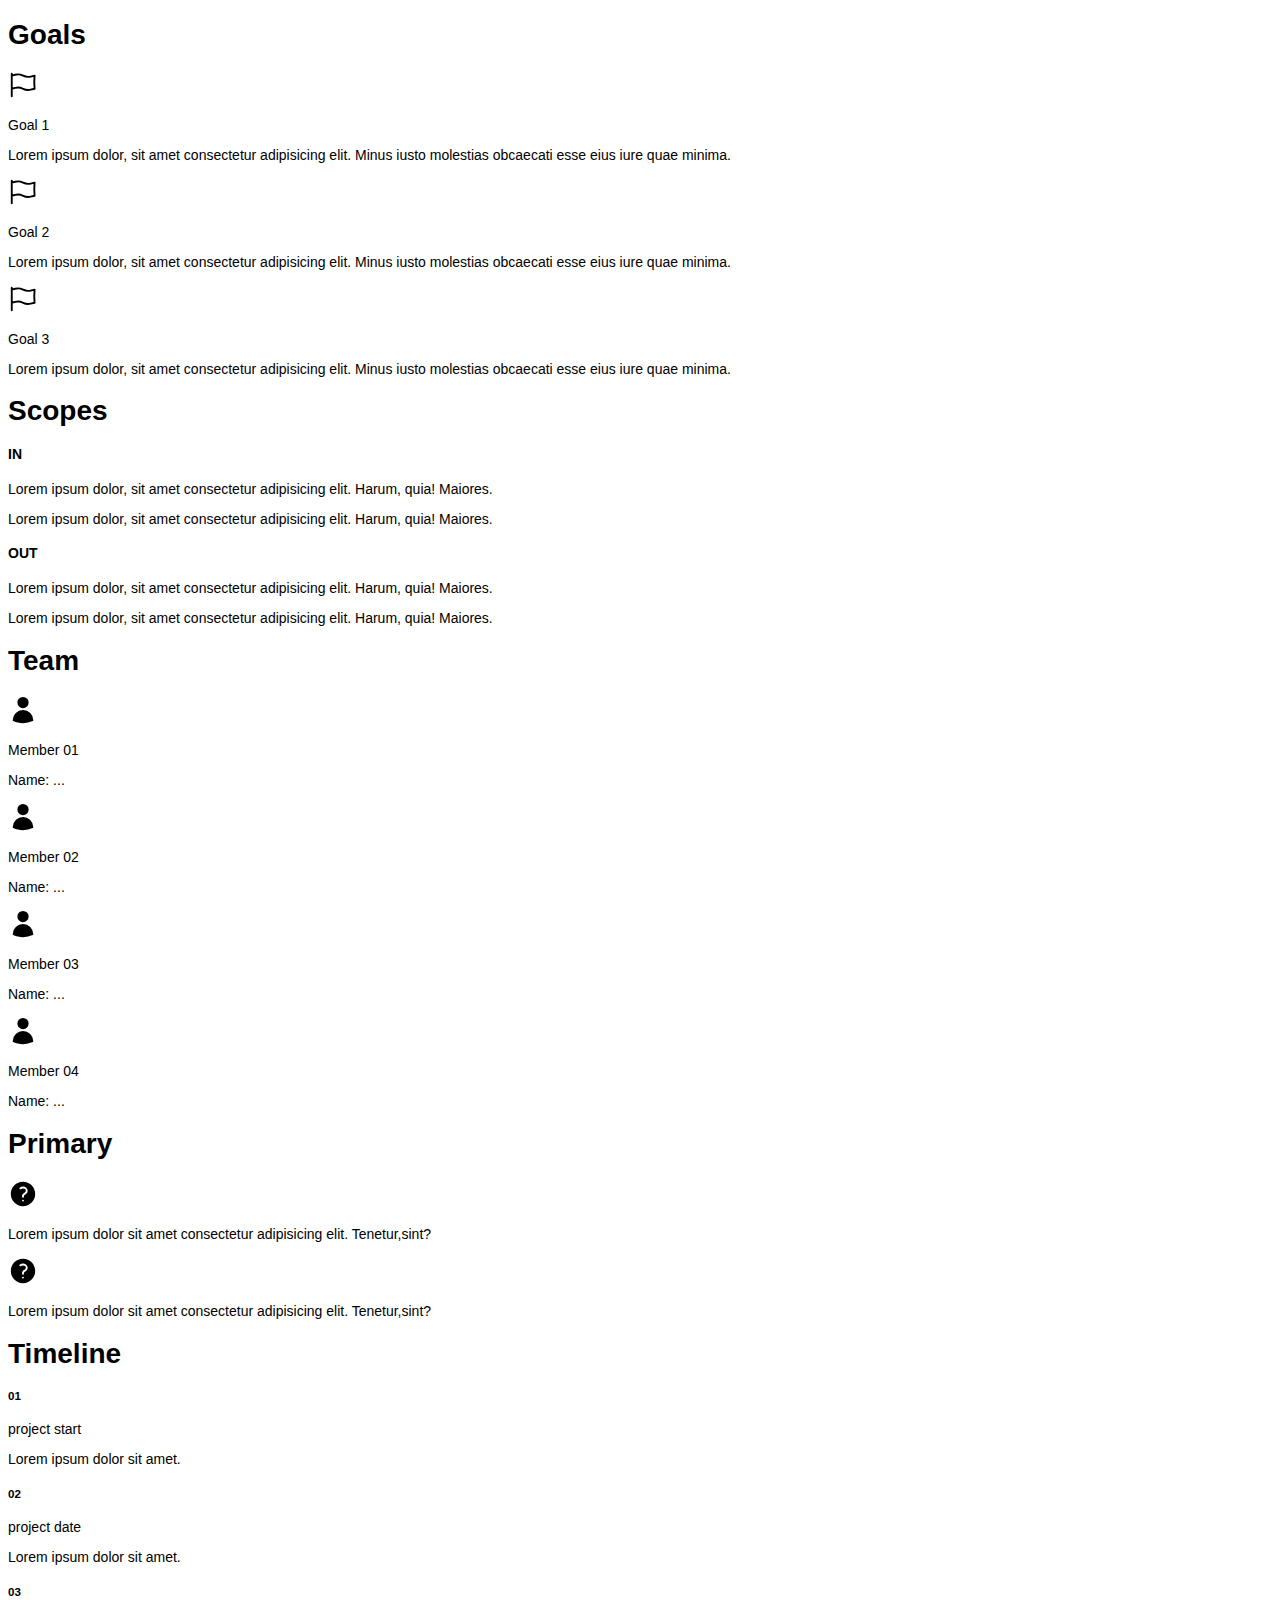
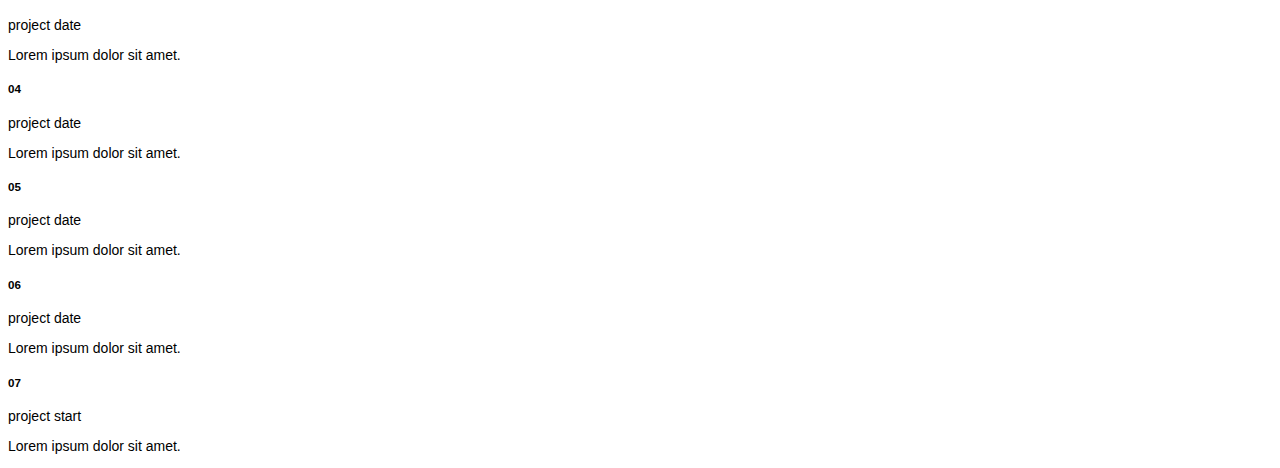
==== digital-cv.html @ 0c56d96a "Add files via upload" ====
<!DOCTYPE html>
<html lang="en">
  <head>
    <meta charset="UTF-8" />
    <meta http-equiv="X-UA-Compatible" content="IE=edge" />
    <meta name="viewport" content="width=device-width, initial-scale=1.0" />
    <title>digital-cv</title>
    <link href="./CSS/digital-laptop.css" rel="stylesheet" />
    <link href="./CSS/digital-mobile.css" rel="stylesheet" />
    <link href="./CSS/digital-tablet.css" rel="stylesheet" />

    <link
      href="https://cdn.jsdelivr.net/npm/bootstrap@5.0.2/dist/css/bootstrap.min.css"
      rel="stylesheet"
      integrity="sha384-EVSTQN3/azprG1Anm3QDgpJLIm9Nao0Yz1ztcQTwFspd3yD65VohhpuuCOmLASjC"
      crossorigin="anonymous"
    />
  </head>
  <body
    style="
      font-family: Inter, sans-serif;
      font-size: 14px;
      top: 5px;
      box-sizing: border-box;
    "
  >
    <section>
      <div class="container bg-primary p-4">
        <div class="goal p-2 bg-light">
          <div class="border-bottom border-primary text-primary">
            <h1>Goals</h1>
          </div>

          <div class="row">
            <div class="col-md-2 text-center border-bottom pt-3">
              <svg
                xmlns="http://www.w3.org/2000/svg"
                fill="none"
                viewBox="0 0 24 24"
                stroke-width="1.5"
                stroke="currentColor"
                class="w-6 h-6"
                style="width: 30px; height: 30px"
              >
                <path
                  stroke-linecap="round"
                  stroke-linejoin="round"
                  d="M3 3v1.5M3 21v-6m0 0l2.77-.693a9 9 0 016.208.682l.108.054a9 9 0 006.086.71l3.114-.732a48.524 48.524 0 01-.005-10.499l-3.11.732a9 9 0 01-6.085-.711l-.108-.054a9 9 0 00-6.208-.682L3 4.5M3 15V4.5"
                />
              </svg>
            </div>

            <div class="col-md-10 border-bottom">
              <p class="py-2 m-0 fw-bolder">Goal 1</p>
              <p>
                Lorem ipsum dolor, sit amet consectetur adipisicing elit. Minus
                iusto molestias obcaecati esse eius iure quae minima.
              </p>
            </div>

            <div class="col-md-2 text-center border-bottom pt-3">
              <svg
                xmlns="http://www.w3.org/2000/svg"
                fill="none"
                viewBox="0 0 24 24"
                stroke-width="1.5"
                stroke="currentColor"
                class="w-6 h-6"
                style="width: 30px; height: 30px"
              >
                <path
                  stroke-linecap="round"
                  stroke-linejoin="round"
                  d="M3 3v1.5M3 21v-6m0 0l2.77-.693a9 9 0 016.208.682l.108.054a9 9 0 006.086.71l3.114-.732a48.524 48.524 0 01-.005-10.499l-3.11.732a9 9 0 01-6.085-.711l-.108-.054a9 9 0 00-6.208-.682L3 4.5M3 15V4.5"
                />
              </svg>
            </div>

            <div class="col-md-10 border-bottom">
              <p class="py-2 m-0 fw-bolder">Goal 2</p>
              <p>
                Lorem ipsum dolor, sit amet consectetur adipisicing elit. Minus
                iusto molestias obcaecati esse eius iure quae minima.
              </p>
            </div>

            <div class="col-md-2 text-center border-bottom pt-3 mb-5">
              <svg
                xmlns="http://www.w3.org/2000/svg"
                fill="none"
                viewBox="0 0 24 24"
                stroke-width="1.5"
                stroke="currentColor"
                class="w-6 h-6"
                style="width: 30px; height: 30px"
              >
                <path
                  stroke-linecap="round"
                  stroke-linejoin="round"
                  d="M3 3v1.5M3 21v-6m0 0l2.77-.693a9 9 0 016.208.682l.108.054a9 9 0 006.086.71l3.114-.732a48.524 48.524 0 01-.005-10.499l-3.11.732a9 9 0 01-6.085-.711l-.108-.054a9 9 0 00-6.208-.682L3 4.5M3 15V4.5"
                />
              </svg>
            </div>

            <div class="col-md-10 border-bottom mb-5">
              <p class="py-2 m-0 fw-bolder">Goal 3</p>
              <p>
                Lorem ipsum dolor, sit amet consectetur adipisicing elit. Minus
                iusto molestias obcaecati esse eius iure quae minima.
              </p>
            </div>
          </div>
        </div>

        <!-- scopes -->
        <div class="scopes p-2 bg-light">
          <div class="border-bottom border-primary text-primary border-bottom">
            <h1 class="text-primary">Scopes</h1>
          </div>

          <div class="row p-3 mb-5">
            <div class="col-md-6">
              <h4 class="fw-bolder">IN</h4>
              <p class="my-4">
                Lorem ipsum dolor, sit amet consectetur adipisicing elit. Harum,
                quia! Maiores.
              </p>
              <p>
                Lorem ipsum dolor, sit amet consectetur adipisicing elit. Harum,
                quia! Maiores.
              </p>
            </div>

            <div class="col-md-6">
              <h4 class="fw-bolder">OUT</h4>
              <p class="my-4">
                Lorem ipsum dolor, sit amet consectetur adipisicing elit. Harum,
                quia! Maiores.
              </p>
              <p>
                Lorem ipsum dolor, sit amet consectetur adipisicing elit. Harum,
                quia! Maiores.
              </p>
            </div>
          </div>
        </div>
        <!-- team -->

        <div class="team p-2 bg-light">
          <div class="border-bottom border-primary text-primary team">
            <h1>Team</h1>
          </div>
          <div class="row">
            <div class="col-md-3 text-center pt-3">
              <svg
                xmlns="http://www.w3.org/2000/svg"
                viewBox="0 0 24 24"
                fill="currentColor"
                class="w-6 h-6"
                style="width: 30px; height: 30px"
              >
                <path
                  fill-rule="evenodd"
                  d="M7.5 6a4.5 4.5 0 119 0 4.5 4.5 0 01-9 0zM3.751 20.105a8.25 8.25 0 0116.498 0 .75.75 0 01-.437.695A18.683 18.683 0 0112 22.5c-2.786 0-5.433-.608-7.812-1.7a.75.75 0 01-.437-.695z"
                  clip-rule="evenodd"
                />
              </svg>
            </div>
            <div class="col-md-9">
              <p class="my-2 fw-bolder">Member 01</p>
              <p>Name: ...</p>
            </div>

            <div class="col-md-3 text-center pt-3">
              <svg
                xmlns="http://www.w3.org/2000/svg"
                viewBox="0 0 24 24"
                fill="currentColor"
                class="w-6 h-6"
                style="width: 30px; height: 30px"
              >
                <path
                  fill-rule="evenodd"
                  d="M7.5 6a4.5 4.5 0 119 0 4.5 4.5 0 01-9 0zM3.751 20.105a8.25 8.25 0 0116.498 0 .75.75 0 01-.437.695A18.683 18.683 0 0112 22.5c-2.786 0-5.433-.608-7.812-1.7a.75.75 0 01-.437-.695z"
                  clip-rule="evenodd"
                />
              </svg>
            </div>
            <div class="col-md-9">
              <p class="my-2 fw-bolder">Member 02</p>
              <p>Name: ...</p>
            </div>

            <div class="col-md-3 text-center pt-3">
              <svg
                xmlns="http://www.w3.org/2000/svg"
                viewBox="0 0 24 24"
                fill="currentColor"
                class="w-6 h-6"
                style="width: 30px; height: 30px"
              >
                <path
                  fill-rule="evenodd"
                  d="M7.5 6a4.5 4.5 0 119 0 4.5 4.5 0 01-9 0zM3.751 20.105a8.25 8.25 0 0116.498 0 .75.75 0 01-.437.695A18.683 18.683 0 0112 22.5c-2.786 0-5.433-.608-7.812-1.7a.75.75 0 01-.437-.695z"
                  clip-rule="evenodd"
                />
              </svg>
            </div>
            <div class="col-md-9">
              <p class="my-2 fw-bolder">Member 03</p>
              <p>Name: ...</p>
            </div>

            <div class="col-md-3 text-center pt-3">
              <svg
                xmlns="http://www.w3.org/2000/svg"
                viewBox="0 0 24 24"
                fill="currentColor"
                class="w-6 h-6"
                style="width: 30px; height: 30px"
              >
                <path
                  fill-rule="evenodd"
                  d="M7.5 6a4.5 4.5 0 119 0 4.5 4.5 0 01-9 0zM3.751 20.105a8.25 8.25 0 0116.498 0 .75.75 0 01-.437.695A18.683 18.683 0 0112 22.5c-2.786 0-5.433-.608-7.812-1.7a.75.75 0 01-.437-.695z"
                  clip-rule="evenodd"
                />
              </svg>
            </div>
            <div class="col-md-9">
              <p class="my-2 fw-bolder">Member 04</p>
              <p>Name: ...</p>
            </div>
          </div>
        </div>

        <!-- primary -->
        <div class="primary p-2 bg-light">
          <div class="border-bottom border-primary text-primary">
            <h1>Primary</h1>
          </div>
          <div class="row">
            <div class="col-md-3 text-center pt-3">
              <svg
                xmlns="http://www.w3.org/2000/svg"
                viewBox="0 0 24 24"
                fill="currentColor"
                class="w-6 h-6"
                style="width: 30px; height: 30px"
              >
                <path
                  fill-rule="evenodd"
                  d="M2.25 12c0-5.385 4.365-9.75 9.75-9.75s9.75 4.365 9.75 9.75-4.365 9.75-9.75 9.75S2.25 17.385 2.25 12zm11.378-3.917c-.89-.777-2.366-.777-3.255 0a.75.75 0 01-.988-1.129c1.454-1.272 3.776-1.272 5.23 0 1.513 1.324 1.513 3.518 0 4.842a3.75 3.75 0 01-.837.552c-.676.328-1.028.774-1.028 1.152v.75a.75.75 0 01-1.5 0v-.75c0-1.279 1.06-2.107 1.875-2.502.182-.088.351-.199.503-.331.83-.727.83-1.857 0-2.584zM12 18a.75.75 0 100-1.5.75.75 0 000 1.5z"
                  clip-rule="evenodd"
                ></path>
              </svg>
            </div>

            <div class="col-md-9 my-2">
              <p>
                Lorem ipsum dolor sit amet consectetur adipisicing elit.
                Tenetur,sint?
              </p>
            </div>

            <div class="col-md-3 text-center pt-3">
              <svg
                xmlns="http://www.w3.org/2000/svg"
                viewBox="0 0 24 24"
                fill="currentColor"
                class="w-6 h-6"
                style="width: 30px; height: 30px"
              >
                <path
                  fill-rule="evenodd"
                  d="M2.25 12c0-5.385 4.365-9.75 9.75-9.75s9.75 4.365 9.75 9.75-4.365 9.75-9.75 9.75S2.25 17.385 2.25 12zm11.378-3.917c-.89-.777-2.366-.777-3.255 0a.75.75 0 01-.988-1.129c1.454-1.272 3.776-1.272 5.23 0 1.513 1.324 1.513 3.518 0 4.842a3.75 3.75 0 01-.837.552c-.676.328-1.028.774-1.028 1.152v.75a.75.75 0 01-1.5 0v-.75c0-1.279 1.06-2.107 1.875-2.502.182-.088.351-.199.503-.331.83-.727.83-1.857 0-2.584zM12 18a.75.75 0 100-1.5.75.75 0 000 1.5z"
                  clip-rule="evenodd"
                ></path>
              </svg>
            </div>

            <div class="col-md-9">
              <p>
                Lorem ipsum dolor sit amet consectetur adipisicing elit.
                Tenetur,sint?
              </p>
            </div>
          </div>
        </div>

        <!-- timeline -->
        <div class="timeline p-2 bg-light">
          <div class="border-bottom border-primary text-primary">
            <h1>Timeline</h1>
          </div>
          <div class="row">
            <div class="col-md-3 text-center pt-3">
              <h5 class="border-dark bg-info text-white rounded-circle py-3">
                01
              </h5>
            </div>
            <div class="dotted col-md-9">
              <p class="fw-bolder mt-2">project start</p>
              <p>Lorem ipsum dolor sit amet.</p>
            </div>

            <div class="col-md-3 text-center pt-3">
              <h5 class="border-dark bg-info text-white rounded-circle py-3">
                02
              </h5>
            </div>

            <div class="dotted col-md-9">
              <p class="fw-bolder mt-2">project date</p>
              <p>Lorem ipsum dolor sit amet.</p>
            </div>

            <div class="col-md-3 text-center pt-3">
              <h5 class="border-dark bg-info text-white rounded-circle py-3">
                03
              </h5>
            </div>

            <div class="dotted col-md-9">
              <p class="fw-bolder mt-2">project date</p>
              <p>Lorem ipsum dolor sit amet.</p>
            </div>

            <div class="col-md-3 text-center pt-3">
              <h5 class="border-dark bg-info text-white rounded-circle py-3">
                04
              </h5>
            </div>

            <div class="dotted col-md-9">
              <p class="fw-bolder mt-2">project date</p>
              <p>Lorem ipsum dolor sit amet.</p>
            </div>

            <div class="col-md-3 text-center pt-3">
              <h5 class="border-dark bg-info text-white rounded-circle py-3">
                05
              </h5>
            </div>

            <div class="dotted col-md-9">
              <p class="fw-bolder mt-2">project date</p>
              <p>Lorem ipsum dolor sit amet.</p>
            </div>

            <div class="col-md-3 text-center pt-3">
              <h5 class="border-dark bg-info text-white rounded-circle py-3">
                06
              </h5>
            </div>

            <div class="dotted col-md-9">
              <p class="fw-bolder mt-2">project date</p>
              <p>Lorem ipsum dolor sit amet.</p>
            </div>

            <div class="col-md-3 text-center pt-3">
              <h5 class="border-dark bg-info text-white rounded-circle py-3">
                07
              </h5>
            </div>

            <div class="dotted col-md-9">
              <p class="fw-bolder mt-2">project start</p>
              <p>Lorem ipsum dolor sit amet.</p>
            </div>
          </div>
        </div>
      </div>
    </section>
    <script
      src="https://cdn.jsdelivr.net/npm/bootstrap@5.2.2/dist/js/bootstrap.bundle.min.js"
      integrity="sha384-OERcA2EqjJCMA+/3y+gxIOqMEjwtxJY7qPCqsdltbNJuaOe923+mo//f6V8Qbsw3"
      crossorigin="anonymous"
    ></script>
  </body>
</html>
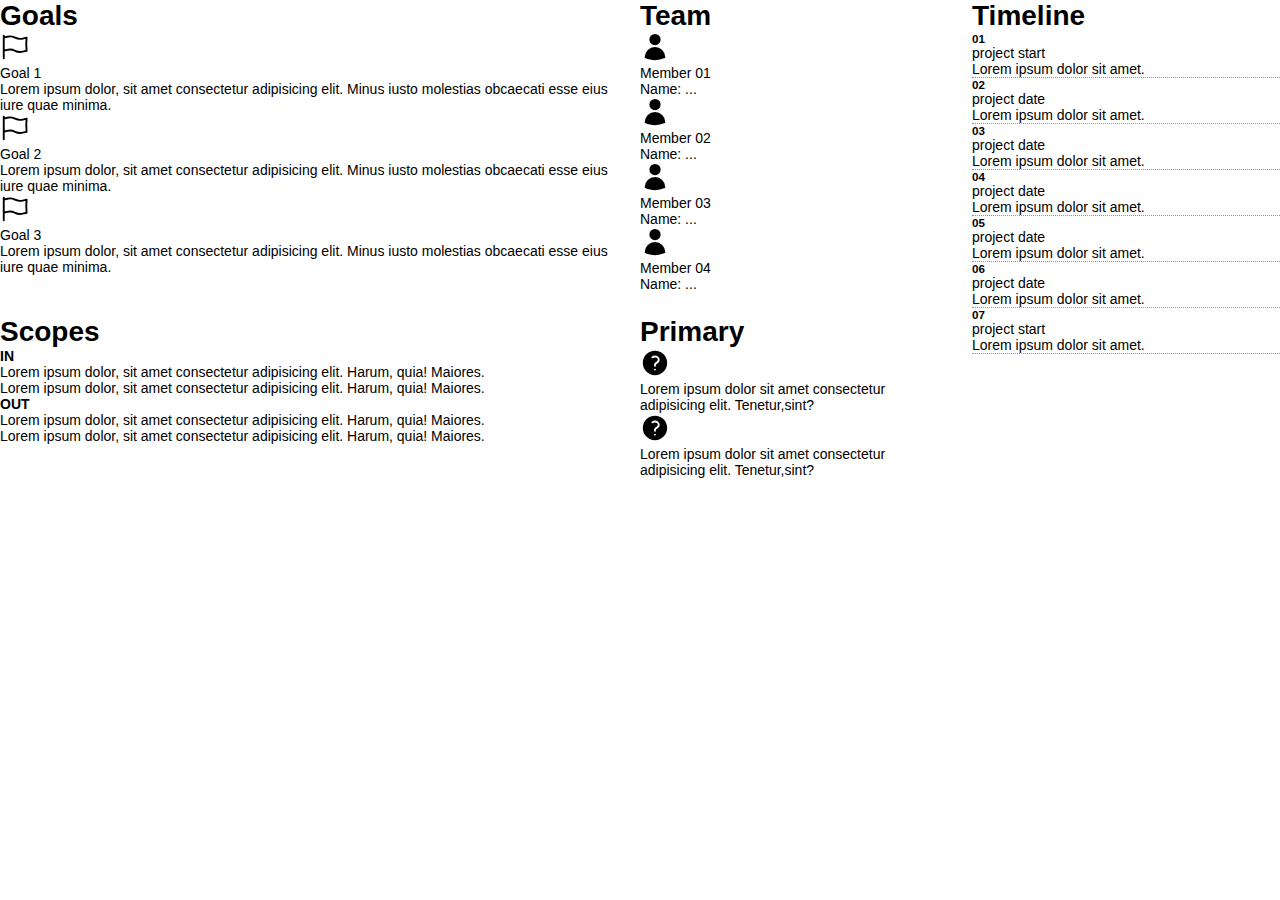
==== commit d94a611b: "Add files via upload" ====
--- a/digital-cv.html
+++ b/digital-cv.html
@@ -5,9 +5,9 @@
     <meta http-equiv="X-UA-Compatible" content="IE=edge" />
     <meta name="viewport" content="width=device-width, initial-scale=1.0" />
     <title>digital-cv</title>
-    <link href="./CSS/digital-laptop.css" rel="stylesheet" />
-    <link href="./CSS/digital-mobile.css" rel="stylesheet" />
-    <link href="./CSS/digital-tablet.css" rel="stylesheet" />
+    <link href="./css/digital-laptop.css" rel="stylesheet" />
+    <link href="./css/digital-mobile.css" rel="stylesheet" />
+    <link href="./css/digital-tablet.css" rel="stylesheet" />
 
     <link
       href="https://cdn.jsdelivr.net/npm/bootstrap@5.0.2/dist/css/bootstrap.min.css"
--- a/css/digital-laptop.css
+++ b/css/digital-laptop.css
@@ -0,0 +1,34 @@
+* {
+  margin: 0;
+  padding: 0;
+  box-sizing: border-box;
+}
+
+h1 {
+  font-weight: 800 !important;
+}
+
+.container {
+  display: grid;
+  grid-template-columns: 2fr 1fr 1fr;
+  grid-row: auto;
+  gap: 24px;
+}
+
+.scopes {
+  grid-area: 2/1/3/2;
+}
+
+.timeline {
+  grid-column: 1/-1;
+  grid-area: 1/3/3/4;
+}
+
+.dotted {
+  border-bottom: 1px dotted #09ee27;
+}
+
+.row {
+  margin-left: 0 !important;
+  margin-right: 0 !important ;
+}
--- a/css/digital-mobile.css
+++ b/css/digital-mobile.css
@@ -0,0 +1,43 @@
+@media screen and (max-width: 600px) {
+  .container {
+    grid-template-columns: 1fr;
+  }
+
+  .scopes {
+    grid-area: auto;
+  }
+
+  .timeline {
+    /* grid-column: 1/-1; */
+    grid-area: auto;
+  }
+
+  .text-center.border-bottom {
+    border-bottom: 0 !important;
+  }
+
+  /* xóa bottom lá cờ */
+  .border-bottom.mb-5 {
+    margin-bottom: 10px !important;
+  }
+
+  /* div in,out */
+  .row.p-3.mb-5 {
+    padding: 15px 0 0 0 !important;
+    margin-bottom: 0 !important;
+  }
+
+  /* timeline rounded-circle số bo tròn */
+  .rounded-circle {
+    width: 52px;
+    height: 52px;
+  }
+
+  .fw-bolder.mt-2 {
+    margin: 0 !important;
+  }
+
+  .row .dotted:last-child {
+    margin-bottom: 20px !important;
+  }
+}
